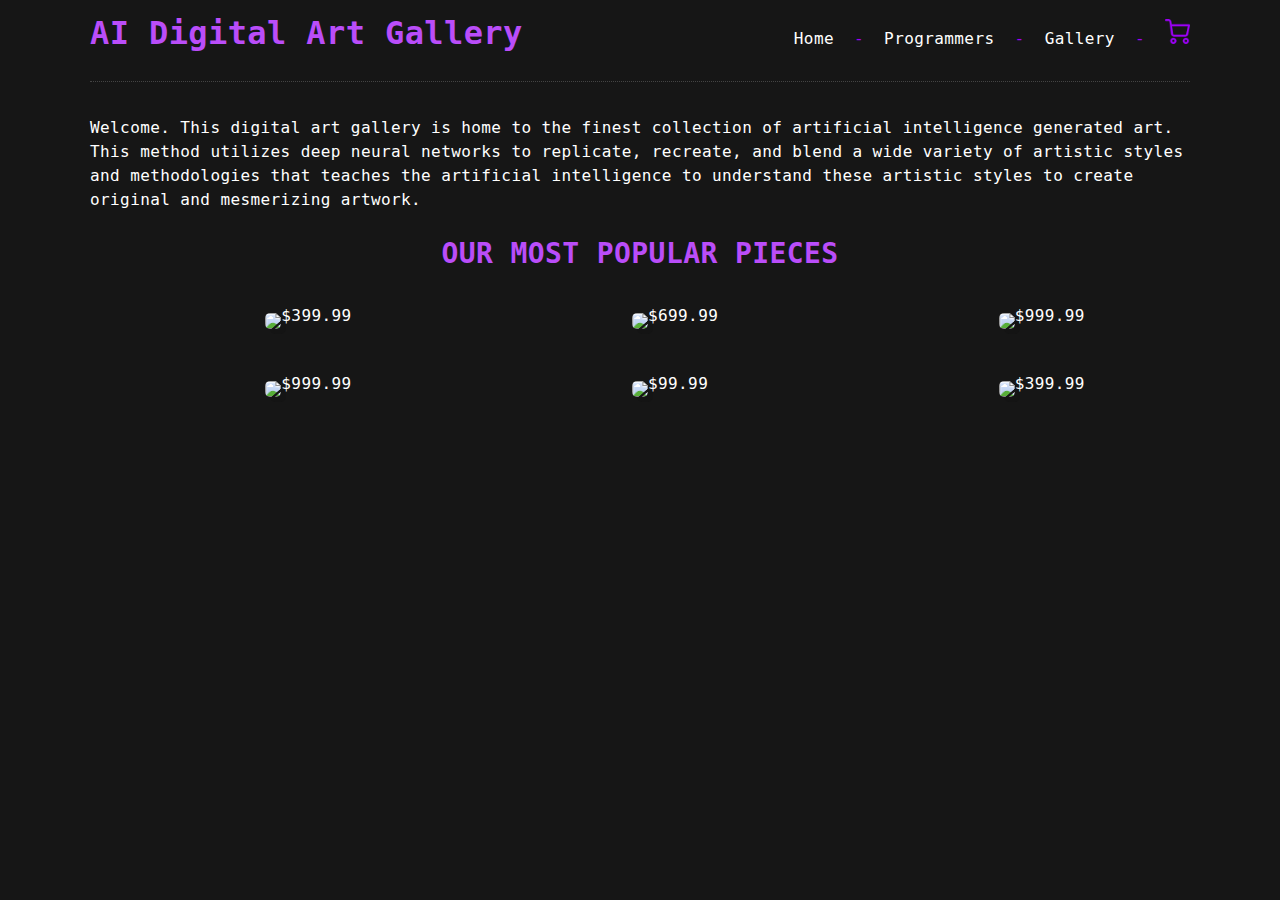
==== index.html @ 1a1cc16a "Assignment 3 Initial Commit" ====
<!--
Assignment 3 - CSI3140 - Summer 2022

Ibrahim Maalej - 300145176
Mayowa Awosiyan - 300127459
-->

<!DOCTYPE html>

<html>
<head>
	<title>AI Digital Art Gallery</title>
	<link rel="stylesheet" type="text/css" href="style.css">
</head>

<body>
	<div class="container">
		<div class="header">
			<div>
				<h1>AI Digital Art Gallery</h1>
			</div>
			<div class="head">
				<a href="index.html" id="nava">Home</a>
				<span class="headspace">  </span>
				<span class="headspace"> -</span>
				<a href="programmers.html" id="nava">Programmers</a>
				<span class="headspace">  </span>
				<span class="headspace"> -</span>
				<a href="gallery.html" id="nava">Gallery</a>
				<span class="headspace">  </span>
				<span class="headspace"> -</span>
				<img src="carticon.png" width="25px" height="25px">
			</div>
		</div>
		<div>
			<div>
				<p>Welcome. This digital art gallery is home to the finest collection of artificial intelligence generated art. This method utilizes
				deep neural networks to replicate, recreate, and blend a wide variety of artistic styles and methodologies that teaches the artificial intelligence to understand
				these artistic styles to create original and mesmerizing artwork.</p>
			</div>
			
			
			<h2>OUR MOST POPULAR PIECES</h2>
			
			<div class="gallery-row">
				<div class="gallery">
					
					<div class="art"> 
						<img src="https://images.nightcafe.studio/jobs/RQy1A5JRSHZicBsW9641/RQy1A5JRSHZicBsW9641--150--SCLKD.jpg?tr=w-1600,c-at_max" class="piece">
						<div class="bottom-right">$399.99</div>
					</div>
					<div class="art"> 
						<img src="https://assets.newatlas.com/dims4/default/06c4449/2147483647/strip/true/crop/800x533+0+33/resize/1200x800!/quality/90/?url=http%3A%2F%2Fnewatlas-brightspot.s3.amazonaws.com%2Farchive%2F2016-year-in-ai-art-2.jpg" class="piece">
						<div class="bottom-right">$699.99</div>
					</div>
					<div class="art"> 
						<img src="https://images.nightcafe.studio//assets/colourful-cubist-parrot.png?tr=w-1200,c-at_max" class="piece">
						<div class="bottom-right">$999.99</div>
					</div>
				</div>
			</div>
			<div class="gallery-row">
				<div class="gallery">
					<div class="art"> 
						<img src="https://preview.redd.it/sfp694z75lu71.png?width=2752&format=png&auto=webp&s=610d2bb7220eb095146e0167907165a4082cf245" class="piece">
						<div class="bottom-right">$999.99</div>
					</div>
					<div class="art"> 
						<img src="https://cdn.vox-cdn.com/thumbor/EWlqyh3LwjpckBhsC4n0lcyfglY=/0x0:1478x1110/1200x800/filters:focal(471x479:707x715)/cdn.vox-cdn.com/uploads/chorus_image/image/70533932/Screen_Shot_2022_02_21_at_10.05.17_AM.0.png" class="piece">
						<div class="bottom-right">$99.99</div>
					</div>
					<div class="art"> 
						<img src="https://miro.medium.com/max/1200/1*naLs65wYpUvXRcfuGE_5fw.jpeg" class="piece">
						<div class="bottom-right">$399.99</div>
					</div>
				</div>
			</div>
		</div>
	</div>
</body>
</html>
---- style.css ----
/*
Assignment 1 - CSI3140 - Summer 2022

Ibrahim Maalej - 300145176
Mayowa Awosiyan - 300127459
*/

body{
	letter-spacing: 0.4px;
	line-height: 150%;
	padding: 0; 
	margin: 0;
	font-family: 'Share Tech Mono', Monospace, Courier; 
	font-size: 16px;
	color: #fff;
	background: #161616;
}
h1{
	color: #ba4df9;
	margin-bottom: -32px;
	font-size: 32px;
}
h2{
	color: #ba4df9;
	font-size: 28px;
	text-align: center;
}

hr{
	border: 1px dashed white;
}
li{
 	display:inline-block;
}
ul{
  margin: 0;
  overflow:hidden;
  padding: 0;
  list-style:none;
}

.head {
    display: block;
    margin-bottom: 30px;
    margin-top: 6px;
    text-align: right;
   	
}

.headerspace {
    margin: 0 5px;
}

.header{
	height: 66px;
	width: 100%;
	margin: auto;
	margin-bottom: 50px;
	border-bottom: dotted 1px #444;

}

.container{
    max-width: 1100px;
    margin: auto;
    padding: 0 20px;
}
#nava{
	text-decoration: none; 
	color: #fff;
}
#nava:hover{
	color: #ba4df9;
}

a{
	text-decoration: underline;
	
	color: #ba4df9;
}

a:hover{
	
	color: #c466fa;
}
html{-webkit-font-smoothing: antialiased;-moz-osx-font-smoothing: grayscale;}

pre             {padding: 0; margin: 0 0 50px 0;}

span            {padding: 0; margin: 0 10px 0 0;color:#9c00f7;}
p               {padding: 0; margin: 10px 0 30px 0;}

#content        {max-width:100%; margin: auto;}
#footer 		{max-width: 900px; margin:auto; margin-top: 55px;}
.header			{height: auto; width: 100%; margin: auto; margin-bottom: 34px; border-bottom: dotted 1px #444;}

.gallery-row{
	display:flex;
	flex-direction:column;
}
.gallery{
	
	display: flex;
	justify-content: space-around;
	
}
.art{
	margin: 2%;
	position:relative;
	transition-duration: 1s;
}

.piece{
	width: auto;
	height: 300px;
	border-radius: 5px;
	box-shadow: 5px 5px #141414;
	transition-duration: 1s;
    /*margin: 0 20px;*/
}

.bottom-right{
	position: absolute;
	bottom: 8px;
	left: 16px;
}

.art:hover{
	transform: scale(1.2);
}
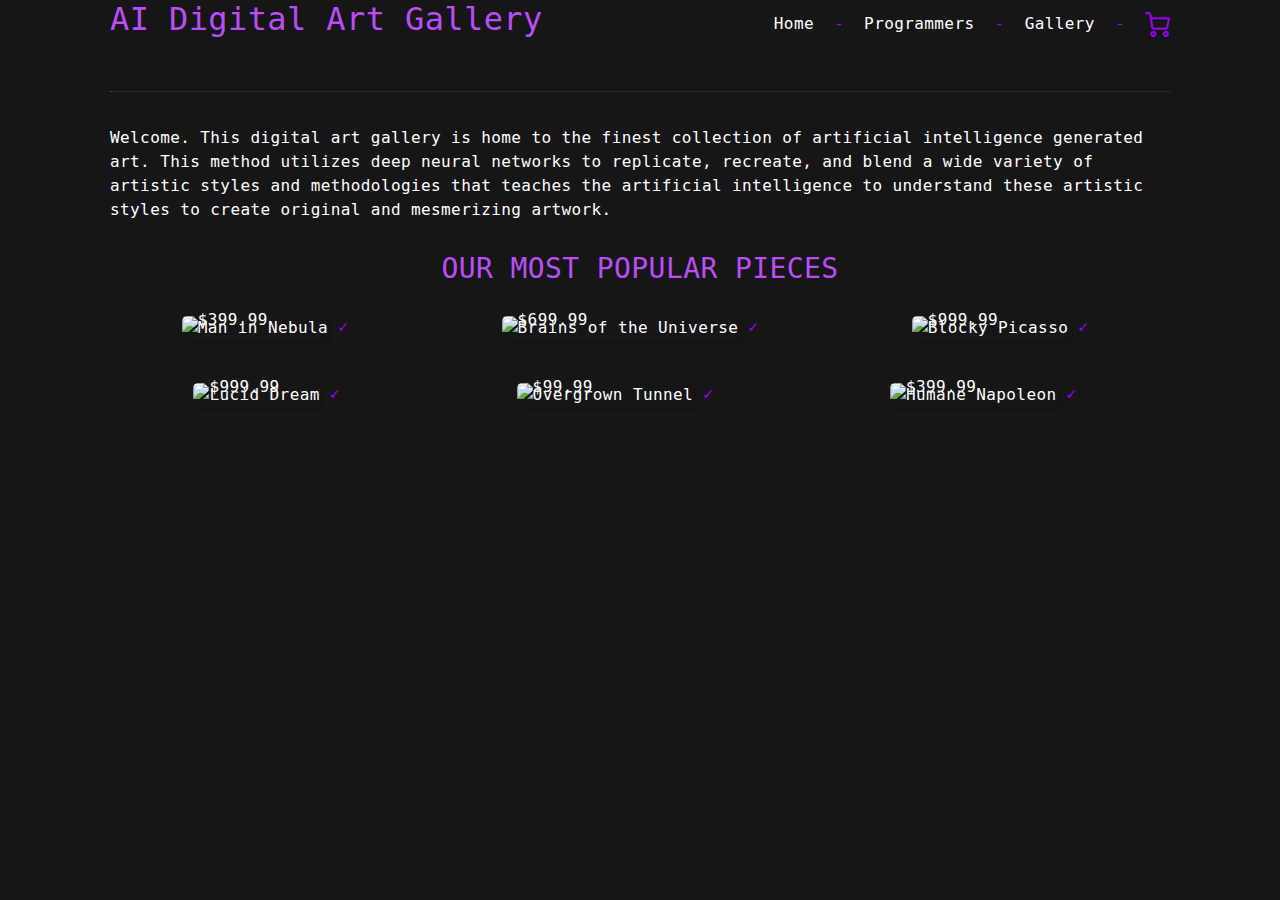
==== commit 34b1cb2e: "Ibrahim's Updates plus bug fixes" ====
--- a/index.html
+++ b/index.html
@@ -10,6 +10,10 @@
 <html>
 <head>
 	<title>AI Digital Art Gallery</title>
+	<link href="https://cdn.jsdelivr.net/npm/bootstrap@5.1.3/dist/css/bootstrap.min.css" rel="stylesheet">
+
+	<!-- Latest compiled JavaScript -->
+	<script src="https://cdn.jsdelivr.net/npm/bootstrap@5.1.3/dist/js/bootstrap.bundle.min.js"></script>
 	<link rel="stylesheet" type="text/css" href="style.css">
 </head>
 
@@ -29,8 +33,36 @@
 				<a href="gallery.html" id="nava">Gallery</a>
 				<span class="headspace">  </span>
 				<span class="headspace"> -</span>
-				<img src="carticon.png" width="25px" height="25px">
+				<img src="carticon.png" width="25px" height="25px" class="icon" data-bs-toggle="modal" data-bs-target="#myModal" onclick="handleShoppingCart()">
+				<div id="cart" class="cart"></div>
+				<span></span>
 			</div>
+			<div class="modal fade" id="myModal">
+				<div class="modal-dialog">
+				  <div class="modal-content">
+			  
+					<!-- Modal Header -->
+					<div class="modal-header">
+					  <h4 class="modal-title">Shopping Cart</h4>
+					  <button type="button" class="btn-close" data-bs-dismiss="modal"></button>
+					</div>
+			  
+					<!-- Modal body -->
+					<div class="modal-body">
+						<div id="cart-content">
+
+						</div>
+					</div>
+			  
+					<!-- Modal footer -->
+					<div class="modal-footer">
+					  <h4 id="total"></h4>
+					  <button type="button" class="btn btn-danger" data-bs-dismiss="modal">Close</button>
+					  <button type="button" class="btn btn-primary" onclick="purchase()">Purchase</button>
+					</div>			  
+				  </div>
+				</div>
+			  </div>
 		</div>
 		<div>
 			<div>
@@ -41,41 +73,49 @@
 			
 			
 			<h2>OUR MOST POPULAR PIECES</h2>
-			
-			<div class="gallery-row">
-				<div class="gallery">
-					
-					<div class="art"> 
-						<img src="https://images.nightcafe.studio/jobs/RQy1A5JRSHZicBsW9641/RQy1A5JRSHZicBsW9641--150--SCLKD.jpg?tr=w-1600,c-at_max" class="piece">
-						<div class="bottom-right">$399.99</div>
-					</div>
-					<div class="art"> 
-						<img src="https://assets.newatlas.com/dims4/default/06c4449/2147483647/strip/true/crop/800x533+0+33/resize/1200x800!/quality/90/?url=http%3A%2F%2Fnewatlas-brightspot.s3.amazonaws.com%2Farchive%2F2016-year-in-ai-art-2.jpg" class="piece">
-						<div class="bottom-right">$699.99</div>
-					</div>
-					<div class="art"> 
-						<img src="https://images.nightcafe.studio//assets/colourful-cubist-parrot.png?tr=w-1200,c-at_max" class="piece">
-						<div class="bottom-right">$999.99</div>
+			<div class="gallerylist">
+				<div class="gallery-row">
+					<div class="gallery">
+						
+						<div class="art"> 
+							<img src="https://images.nightcafe.studio/jobs/RQy1A5JRSHZicBsW9641/RQy1A5JRSHZicBsW9641--150--SCLKD.jpg?tr=w-1600,c-at_max" class="piece" alt="Man in Nebula">
+							<div class="bottom-right">$399.99</div>
+							<span class="bottom-left">✓</span>
+						</div>
+						<div class="art"> 
+							<img src="https://images.nightcafe.studio/jobs/TcmcJ1Qcbfxl1g2i7apA/TcmcJ1Qcbfxl1g2i7apA_2x.jpg?tr=w-1600,c-at_max" class="piece" alt="Brains of the Universe">
+							<div class="bottom-right">$699.99</div>
+							<span class="bottom-left">✓</span>
+						</div>
+						<div class="art"> 
+							<img src="https://images.nightcafe.studio//assets/colourful-cubist-parrot.png?tr=w-1200,c-at_max" class="piece" alt="Blocky Picasso">
+							<div class="bottom-right">$999.99</div>
+							<span class="bottom-left">✓</span>
+						</div>
 					</div>
 				</div>
-			</div>
-			<div class="gallery-row">
-				<div class="gallery">
-					<div class="art"> 
-						<img src="https://preview.redd.it/sfp694z75lu71.png?width=2752&format=png&auto=webp&s=610d2bb7220eb095146e0167907165a4082cf245" class="piece">
-						<div class="bottom-right">$999.99</div>
-					</div>
-					<div class="art"> 
-						<img src="https://cdn.vox-cdn.com/thumbor/EWlqyh3LwjpckBhsC4n0lcyfglY=/0x0:1478x1110/1200x800/filters:focal(471x479:707x715)/cdn.vox-cdn.com/uploads/chorus_image/image/70533932/Screen_Shot_2022_02_21_at_10.05.17_AM.0.png" class="piece">
-						<div class="bottom-right">$99.99</div>
-					</div>
-					<div class="art"> 
-						<img src="https://miro.medium.com/max/1200/1*naLs65wYpUvXRcfuGE_5fw.jpeg" class="piece">
-						<div class="bottom-right">$399.99</div>
+				<div class="gallery-row">
+					<div class="gallery">
+						<div class="art"> 
+							<img src="https://preview.redd.it/sfp694z75lu71.png?width=2752&format=png&auto=webp&s=610d2bb7220eb095146e0167907165a4082cf245" class="piece" alt="Lucid Dream">
+							<div class="bottom-right">$999.99</div>
+							<span class="bottom-left">✓</span>
+						</div>
+						<div class="art"> 
+							<img src="https://cdn.vox-cdn.com/thumbor/EWlqyh3LwjpckBhsC4n0lcyfglY=/0x0:1478x1110/1200x800/filters:focal(471x479:707x715)/cdn.vox-cdn.com/uploads/chorus_image/image/70533932/Screen_Shot_2022_02_21_at_10.05.17_AM.0.png" class="piece" alt="Overgrown Tunnel">
+							<div class="bottom-right">$99.99</div>
+							<span class="bottom-left">✓</span>
+						</div>
+						<div class="art"> 
+							<img src="https://miro.medium.com/max/1200/1*naLs65wYpUvXRcfuGE_5fw.jpeg" class="piece" alt="Humane Napoleon">
+							<div class="bottom-right">$399.99</div>
+							<span class="bottom-left">✓</span>
+						</div>
 					</div>
 				</div>
 			</div>
 		</div>
 	</div>
+	<script src="gallery.js"></script>
 </body>
 </html>
--- a/style.css
+++ b/style.css
@@ -110,12 +110,21 @@
 	transition-duration: 1s;
 }
 
+
 .piece{
 	width: auto;
 	height: 300px;
 	border-radius: 5px;
 	box-shadow: 5px 5px #141414;
 	transition-duration: 1s;
+    /*margin: 0 20px;*/
+}
+.pieceSelected{
+	width: auto;
+	height: 300px;
+	border-radius: 5px;
+	transition-duration: 0s;
+	border: 5px solid #ba4df9;
     /*margin: 0 20px;*/
 }
 
